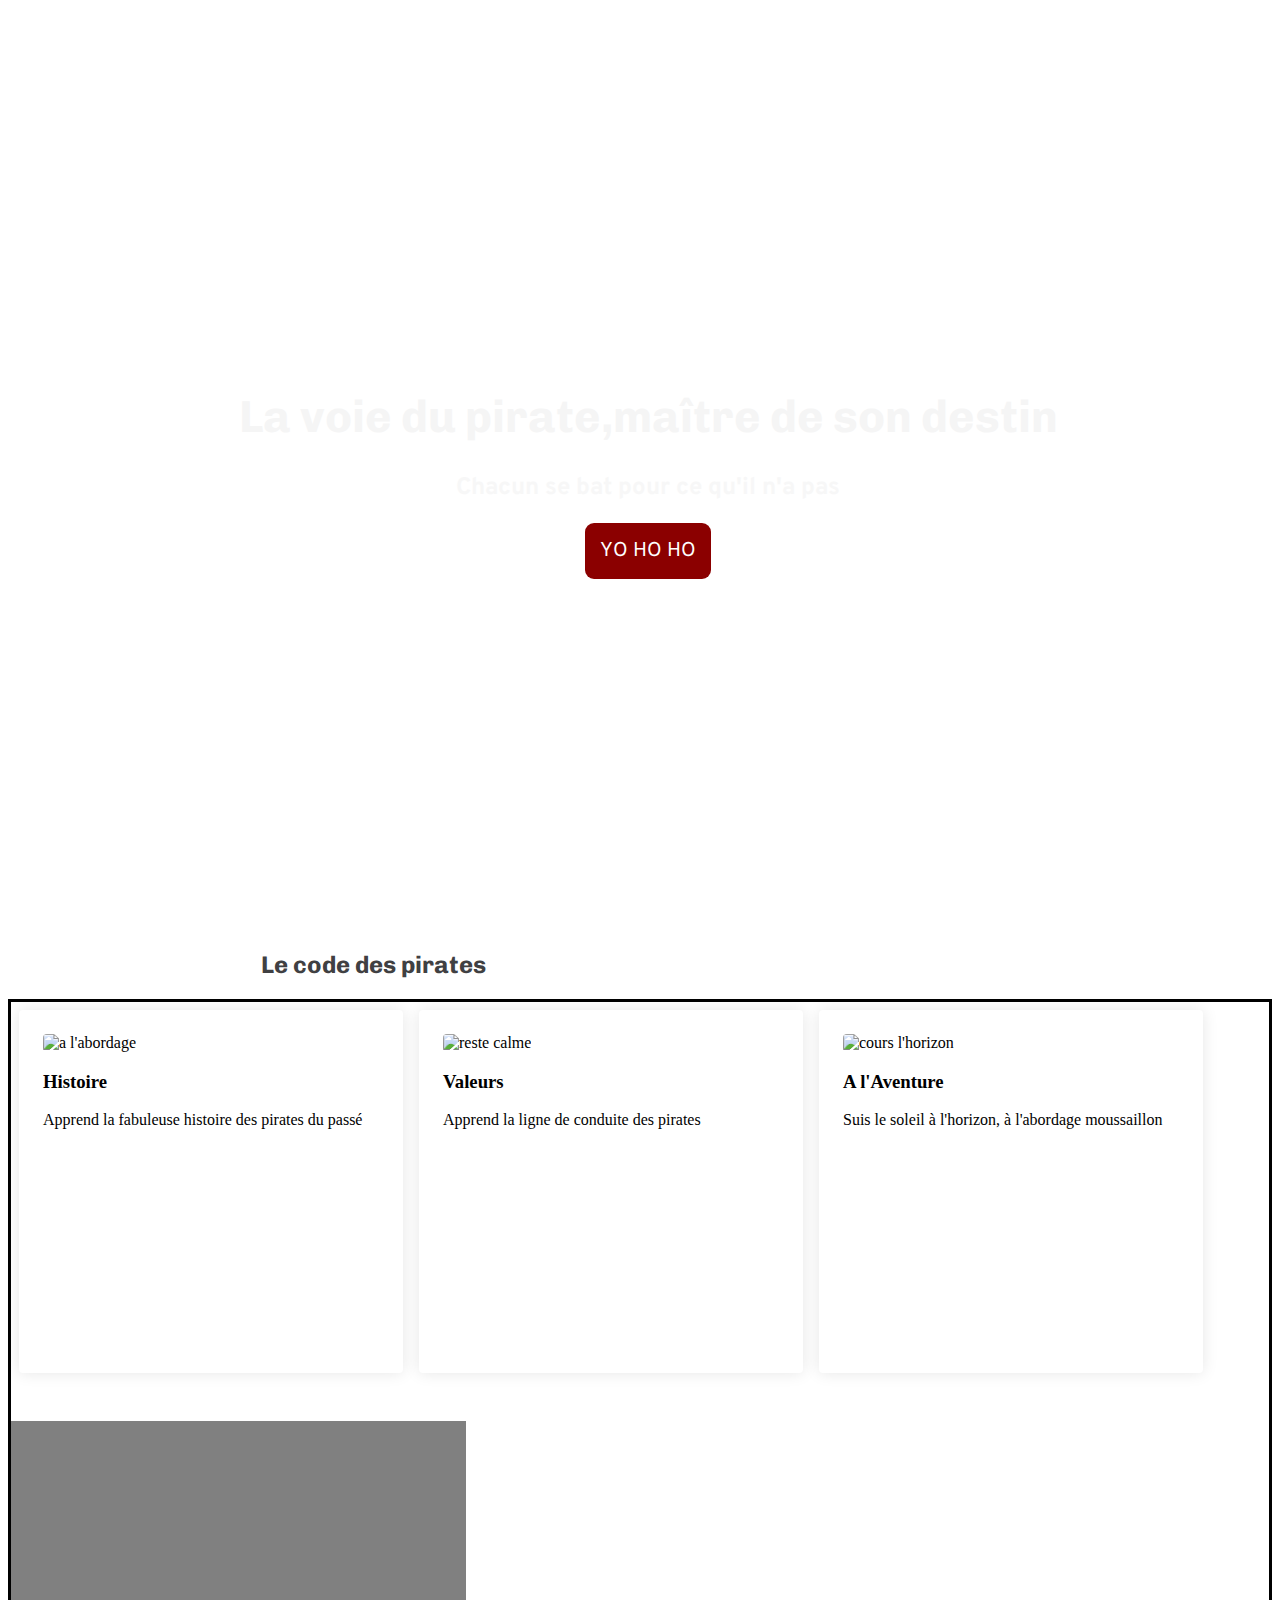
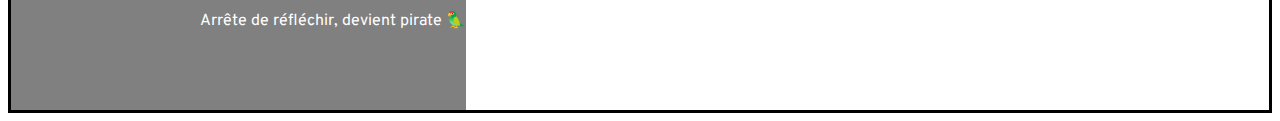
==== index.html @ 8a46e91c "Rename Index.html to index.html" ====
<!DOCTYPE html>
<html lang="en">
	<head>
		<meta charset="UTF-8">
		<meta name="viewport" content="width=device-width, initial-scale=1.0">
		<title>La voie du pirate - plus qu'un destin </title>
	    <link href="https://fonts.googleapis.com/css?family=Chivo:700|Overpass:400,700&display=swap" rel="stylesheet">
	    <link href="style.css" rel="stylesheet">   
	</head>
	<body>
		<div id="banner">
		<h1>La voie du pirate,maître de son destin</h1>
		<h2 id="main-subtitle">Chacun se bat pour ce qu'il n'a pas </h2>
		<a id="blue-button" href="www.lavoiedupirate.com" >YO HO HO  </a>

	</div>
	<h2> <div id="subtitle">Le code des pirates</h2> </div>

	<div id="container"> 
      
     <div class="card">
     	<img src="images/histoirepirate.jpg" alt="a l'abordage">
     	<h3>Histoire </h3>
     	<p>Apprend la fabuleuse histoire des pirates du passé</p> 
      </div> 


		<div class="card"> 
			<img src="images/codehonneur.jpg" alt="reste calme">
			<h3>Valeurs</h3>
			<p>Apprend la ligne de conduite des pirates</p>
			</div> 

		<div class="card">
			<img src="images/aventure.jpg" alt="cours l'horizon">
			<h3>A l'Aventure</h3>
			<p>Suis le soleil à l'horizon, à l'abordage moussaillon</p>
		</div>

		<div id="footer">
		Arrête de réfléchir, devient pirate 🦜
		</div>


		 
        

		
	</body>
</html>
---- style.css ----
#banner{
	width: 100vw;
	height: 100vh;
	background-image: url(images/pirateship.jpg);
	background-size: cover;
	text-align: center;

   }

   h1 {
   	color: whitesmoke;
    font-size: 45px;
   	font-family: chivo;
   	padding-top: 40vh;

   }

   #main-subtitle {
   	color: whitesmoke;
   	opacity: 0.7;
   	font-family: Overpass;
   	font-size: 24px;
   	

   }
   #blue-button{
   	color: white;
   	font-family:Overpass;
   	font-size: 20px;
   	background-color: darkred;
   	text-decoration: none;
   	padding: 15px;
   	position: relative;
   	top: 15px;
   	border-radius: 9px;
  }

  #blue-button:hover {
  	background-color: black;
  	transition: all 0.5s ease-out;
  	padding: 20px 50px;
  }

  #subtitle {
  	font-family: Chivo;
  	color: #404042;
  	font-weight: bold;
  	margin-left: 20%;
  }

  #container {
  	border: solid;
  	display: flex;
  	flex-wrap: wrap;



  }

  .card {
  	background-color: white;
  	width: 336px;
  	height: 315px;
  	box-shadow: 0 0 16px rgb(0,0,0,0.1);
  	border-radius: 4px;
  	padding: 24px;
  	margin: 8px;
 }

 .card img {
 	width: 100%;
 	height: 180px;
 	border-radius: 4px;
 	object-fit: cover;
 }

 #footer {
 	height: 100px;
 	background-color: gray;
 	color:white ;
 	padding-top: 15%;
 	padding-left: 15%;
 	margin-top: 40px;
 	font-family: Overpass;


 }
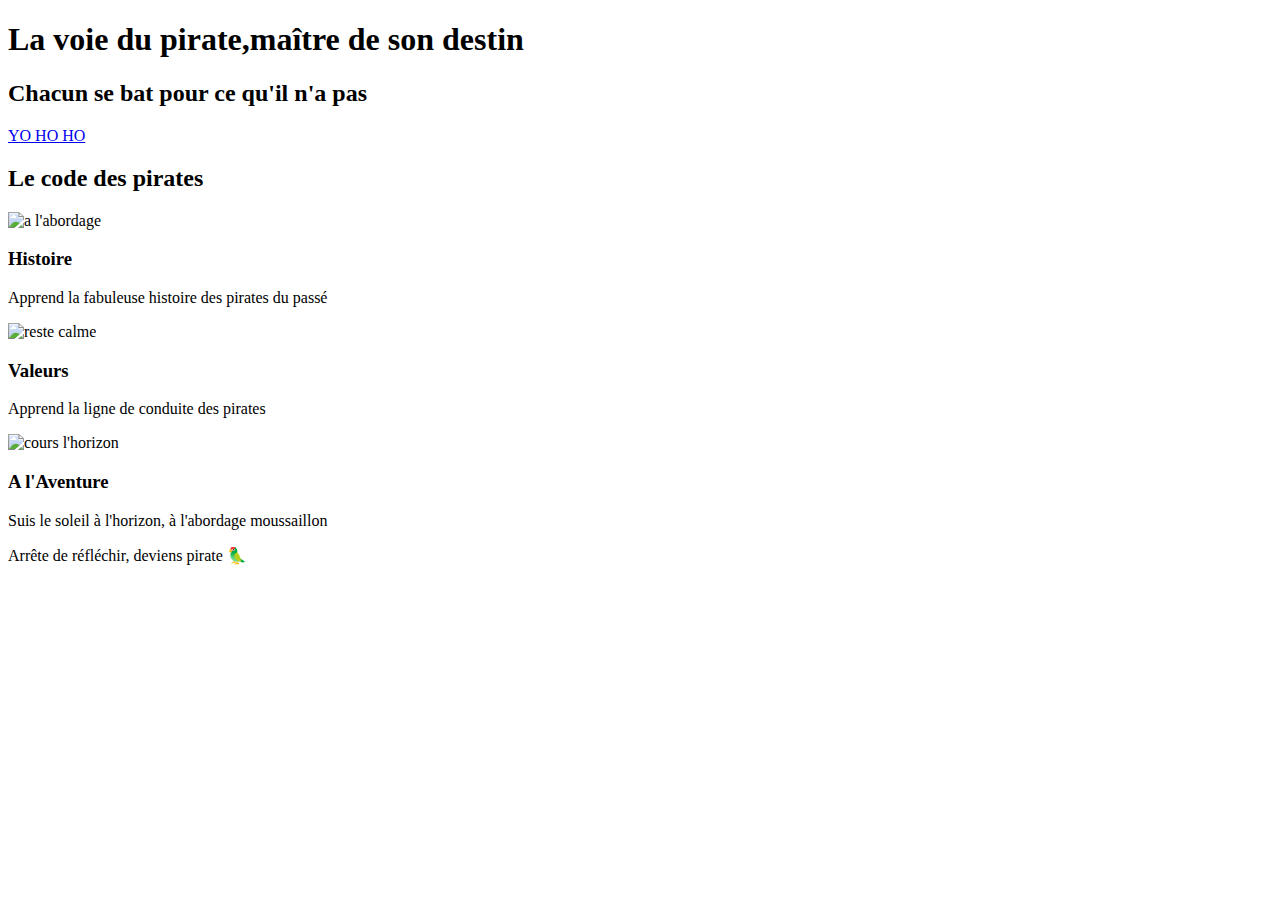
==== commit 9b432f4c: "Rename Index.html to index.html" ====
--- a/index.html
+++ b/index.html
@@ -1,50 +1,51 @@
-<!DOCTYPE html>
-<html lang="en">
-	<head>
-		<meta charset="UTF-8">
-		<meta name="viewport" content="width=device-width, initial-scale=1.0">
-		<title>La voie du pirate - plus qu'un destin </title>
-	    <link href="https://fonts.googleapis.com/css?family=Chivo:700|Overpass:400,700&display=swap" rel="stylesheet">
-	    <link href="style.css" rel="stylesheet">   
-	</head>
-	<body>
-		<div id="banner">
-		<h1>La voie du pirate,maître de son destin</h1>
-		<h2 id="main-subtitle">Chacun se bat pour ce qu'il n'a pas </h2>
-		<a id="blue-button" href="www.lavoiedupirate.com" >YO HO HO  </a>
-
-	</div>
-	<h2> <div id="subtitle">Le code des pirates</h2> </div>
-
-	<div id="container"> 
-      
-     <div class="card">
-     	<img src="images/histoirepirate.jpg" alt="a l'abordage">
-     	<h3>Histoire </h3>
-     	<p>Apprend la fabuleuse histoire des pirates du passé</p> 
-      </div> 
-
-
-		<div class="card"> 
-			<img src="images/codehonneur.jpg" alt="reste calme">
-			<h3>Valeurs</h3>
-			<p>Apprend la ligne de conduite des pirates</p>
-			</div> 
-
-		<div class="card">
-			<img src="images/aventure.jpg" alt="cours l'horizon">
-			<h3>A l'Aventure</h3>
-			<p>Suis le soleil à l'horizon, à l'abordage moussaillon</p>
-		</div>
-
-		<div id="footer">
-		Arrête de réfléchir, devient pirate 🦜
-		</div>
-
-
-		 
-        
-
-		
-	</body>
-</html>
+<!DOCTYPE html>
+<!-- saved from url=(0064)file:///C:/Users/aurel/OneDrive/Bureau/landing%20page/Index.html -->
+<html lang="en"><head><meta http-equiv="Content-Type" content="text/html; charset=UTF-8">
+		
+		<meta name="viewport" content="width=device-width, initial-scale=1.0">
+		<title>La voie du pirate - plus qu'un destin </title>
+	    <link href="./Index_files/css" rel="stylesheet">
+	    <link href="./Index_files/style.css" rel="stylesheet">   
+	</head>
+	<body>
+		<div id="banner">
+		<h1>La voie du pirate,maître de son destin</h1>
+		<h2 id="main-subtitle">Chacun se bat pour ce qu'il n'a pas </h2>
+		<a id="blue-button" href="file:///C:/Users/aurel/OneDrive/Bureau/landing%20page/www.lavoiedupirate.com">YO HO HO  </a>
+
+	</div>
+	<h2> <div id="subtitle">Le code des pirates</div></h2> 
+
+	<div id="container"> 
+      
+		<div class="card">
+		 	<img src="./Index_files/histoirepirate.jpg" alt="a l&#39;abordage">
+		 	<h3>Histoire </h3>
+		 	<p>Apprend la fabuleuse histoire des pirates du passé</p> 
+		 </div> 
+
+
+		<div class="card"> 
+			<img src="./Index_files/codehonneur.jpg" alt="reste calme">
+			<h3>Valeurs</h3>
+			<p>Apprend la ligne de conduite des pirates</p>
+		</div> 
+
+		<div class="card">
+			<img src="./Index_files/aventure.jpg" alt="cours l&#39;horizon">
+			<h3>A l'Aventure</h3>
+			<p>Suis le soleil à l'horizon, à l'abordage moussaillon</p>
+		</div>
+	</div>
+
+	<div id="footer">
+		<p>Arrête de réfléchir, deviens pirate 🦜</p>
+	</div>
+
+
+		 
+        
+
+		
+	
+</body></html>
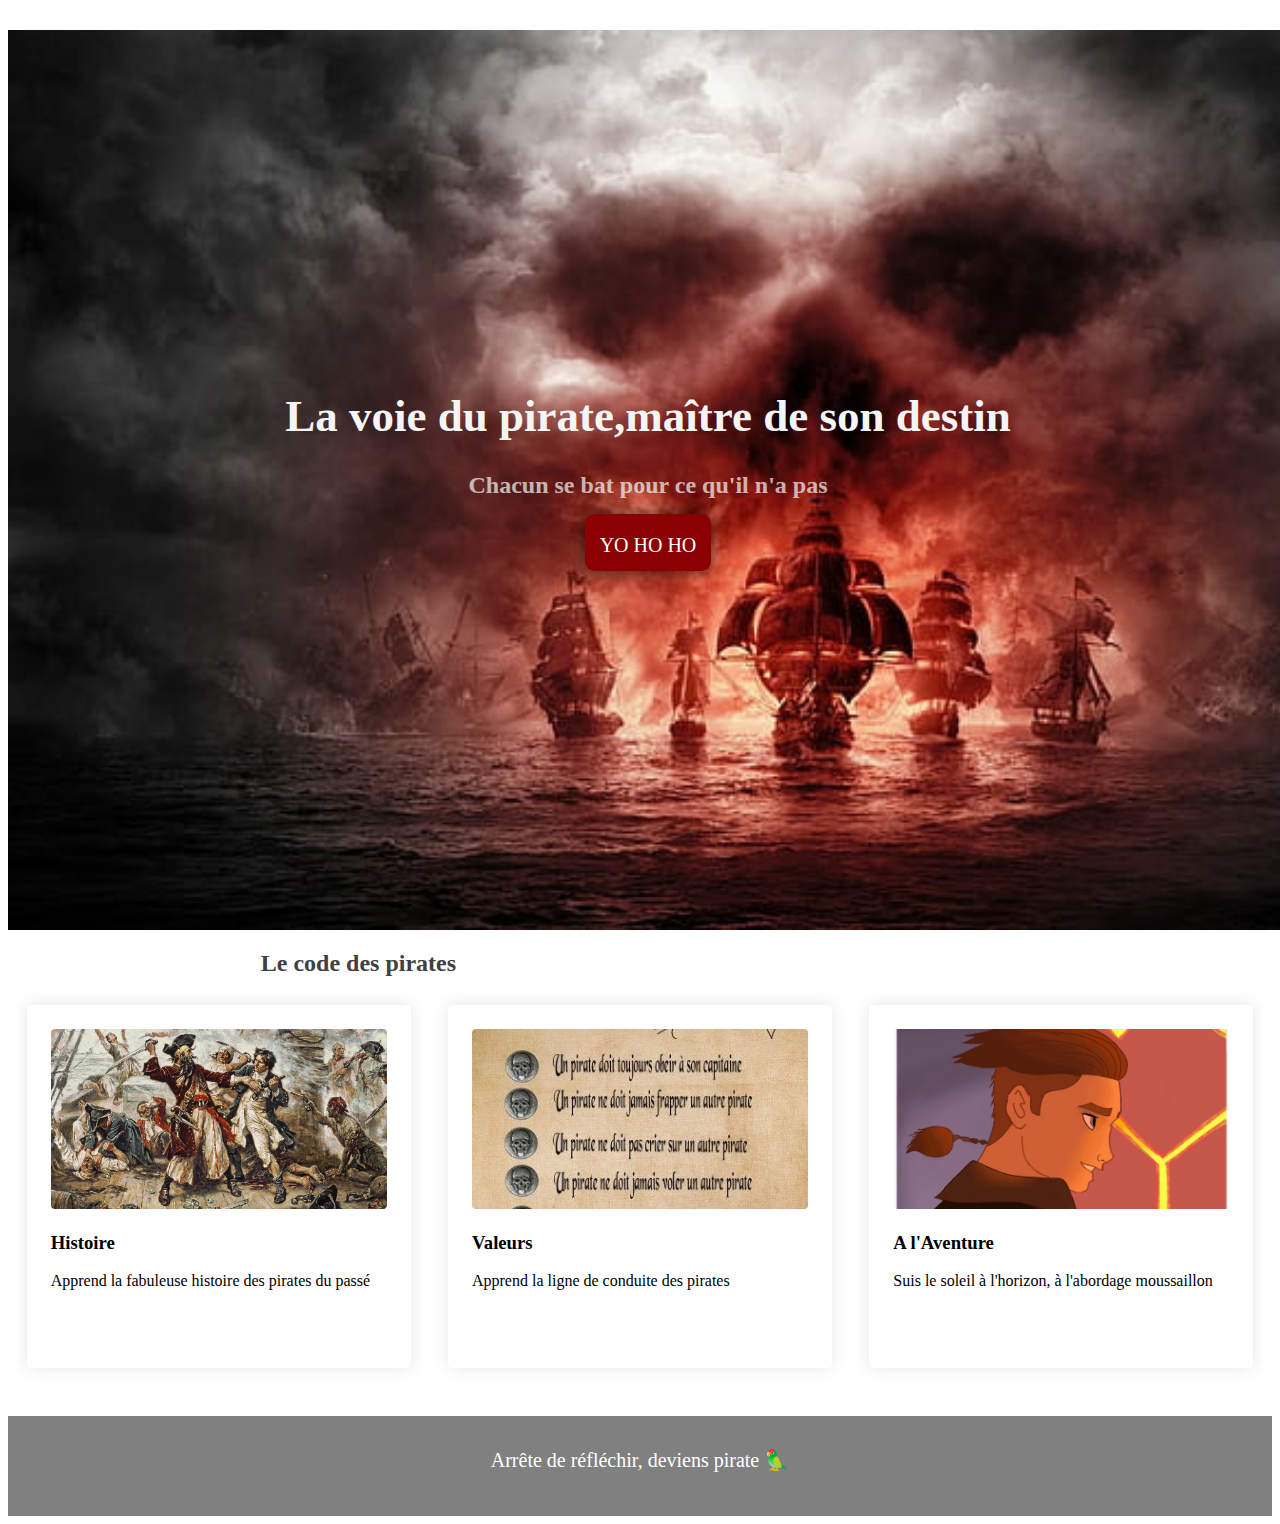
==== commit cce7e2b5: "Rename Index.html to index.html" ====
--- a/index.html
+++ b/index.html
@@ -4,14 +4,13 @@
 		
 		<meta name="viewport" content="width=device-width, initial-scale=1.0">
 		<title>La voie du pirate - plus qu'un destin </title>
-	    <link href="./Index_files/css" rel="stylesheet">
-	    <link href="./Index_files/style.css" rel="stylesheet">   
+	    <link href="style.css" rel="stylesheet">   
 	</head>
 	<body>
 		<div id="banner">
 		<h1>La voie du pirate,maître de son destin</h1>
 		<h2 id="main-subtitle">Chacun se bat pour ce qu'il n'a pas </h2>
-		<a id="blue-button" href="file:///C:/Users/aurel/OneDrive/Bureau/landing%20page/www.lavoiedupirate.com">YO HO HO  </a>
+		<a id="blue-button" href="www.lavoiedupirate.com">YO HO HO  </a>
 
 	</div>
 	<h2> <div id="subtitle">Le code des pirates</div></h2> 
@@ -19,20 +18,20 @@
 	<div id="container"> 
       
 		<div class="card">
-		 	<img src="./Index_files/histoirepirate.jpg" alt="a l&#39;abordage">
+		 	<img src="histoirepirate.jpg" alt="a l&#39;abordage">
 		 	<h3>Histoire </h3>
 		 	<p>Apprend la fabuleuse histoire des pirates du passé</p> 
 		 </div> 
 
 
 		<div class="card"> 
-			<img src="./Index_files/codehonneur.jpg" alt="reste calme">
+			<img src="codehonneur.jpg" alt="reste calme">
 			<h3>Valeurs</h3>
 			<p>Apprend la ligne de conduite des pirates</p>
 		</div> 
 
 		<div class="card">
-			<img src="./Index_files/aventure.jpg" alt="cours l&#39;horizon">
+			<img src="aventure.jpg" alt="cours l&#39;horizon">
 			<h3>A l'Aventure</h3>
 			<p>Suis le soleil à l'horizon, à l'abordage moussaillon</p>
 		</div>
--- a/style.css
+++ b/style.css
@@ -0,0 +1,93 @@
+#banner{
+	width: 100vw;
+	height: 100vh;
+	background-image: url(images/pirateship.jpg);
+	background-size: cover;
+	text-align: center;
+
+   }
+
+   h1 {
+   	color: whitesmoke;
+    font-size: 45px;
+   	font-family: chivo;
+   	padding-top: 40vh;
+
+   }
+
+   #main-subtitle {
+   	color: whitesmoke;
+   	opacity: 0.7;
+   	font-family: Overpass;
+   	font-size: 24px;
+   	
+
+   }
+   #blue-button{
+   	color: white;
+   	font-family:Overpass;
+   	font-size: 20px;
+   	background-color: darkred;
+   	text-decoration: none;
+   	padding: 15px;
+   	padding-top: 20px;
+   	position: relative;
+   	top: 15px;
+   	border-radius: 9px;
+   	box-shadow: 0 0 16px rgba(0,0,0,.7);
+  }
+
+  #blue-button:hover {
+  	background-color: black;
+  	transition: all 0.5s ease-out;
+  }
+
+  #subtitle {
+  	font-family: Chivo;
+  	color: #404042;
+  	font-weight: bold;
+  	margin-left: 20%;
+  }
+
+  #container {
+  	display: flex;
+  	justify-content: space-around;
+  	align-items: center;
+  	flex-wrap: wrap;
+  }
+
+  .card {
+  	background-color: white;
+  	width: 336px;
+  	height: 315px;
+  	box-shadow: 0 0 16px rgb(0,0,0,0.1);
+  	border-radius: 4px;
+  	padding: 24px;
+  	margin: 8px;
+ }
+
+ .card img {
+ 	width: 100%;
+ 	height: 180px;
+ 	border-radius: 4px;
+ 	object-fit: cover;
+ }
+
+ #footer {
+ 	height: 100px;
+ 	background-color: gray;
+ 	color:white ;
+ 	margin-top: 40px;
+ 	font-family: Overpass;
+ 	text-align: center;
+ 	font-size: 20px;
+ }
+
+#footer p {
+	padding-top: 32px;
+}
+  
+
+
+
+
